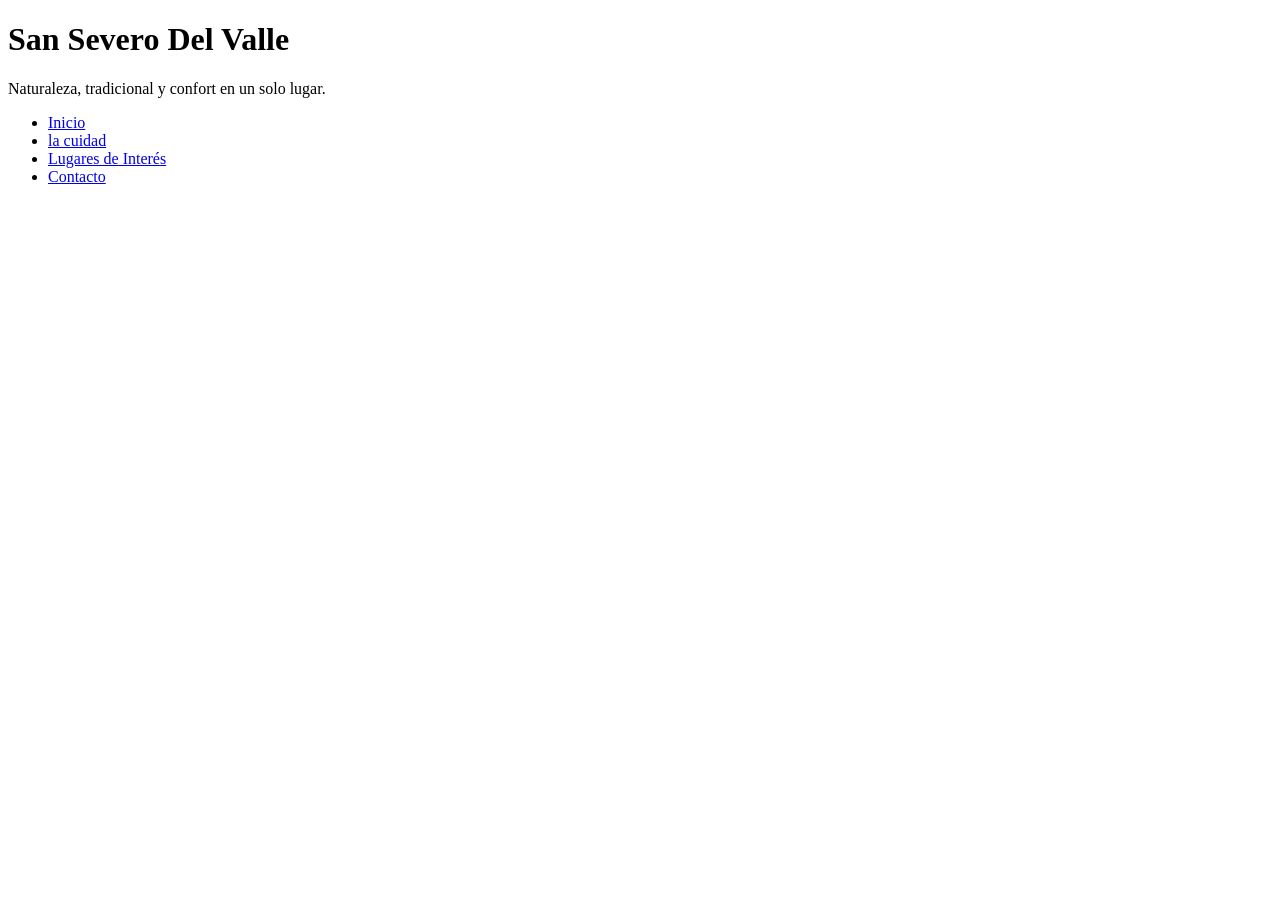
==== contacto.html @ 5fa0cb8b "feat: estructura base de la pagina de contacto con header y nav" ====
<!DOCTYPE html>
<html lang="es">
    <head>
        <meta charset="UTF-8">
        <meta name="viewport" content="width=device-width, initial-scale=1.0">
        <title> Contacto- Oficina de San Severo del Valle </title>
    </head>
    <body>

     <header>
        <h1>San Severo Del Valle</h1>
        <p>Naturaleza, tradicional y confort en un solo lugar. </p>
        <nav arial-label="menu principal"> 
         <ul>
          <li><a href="index.html">Inicio</a></li>
          <li><a href="ciudad.html">la cuidad</a></li>
          <li><a href="lugares.html">Lugares de Interés</a></li>
          <li><a href="contacto.html" aria-current="page">Contacto</a></li>
         </ul>
        </nav>
     </header>   
  
     <main>

     </main>
     <footer>

     </footer>
     </body>
</html>
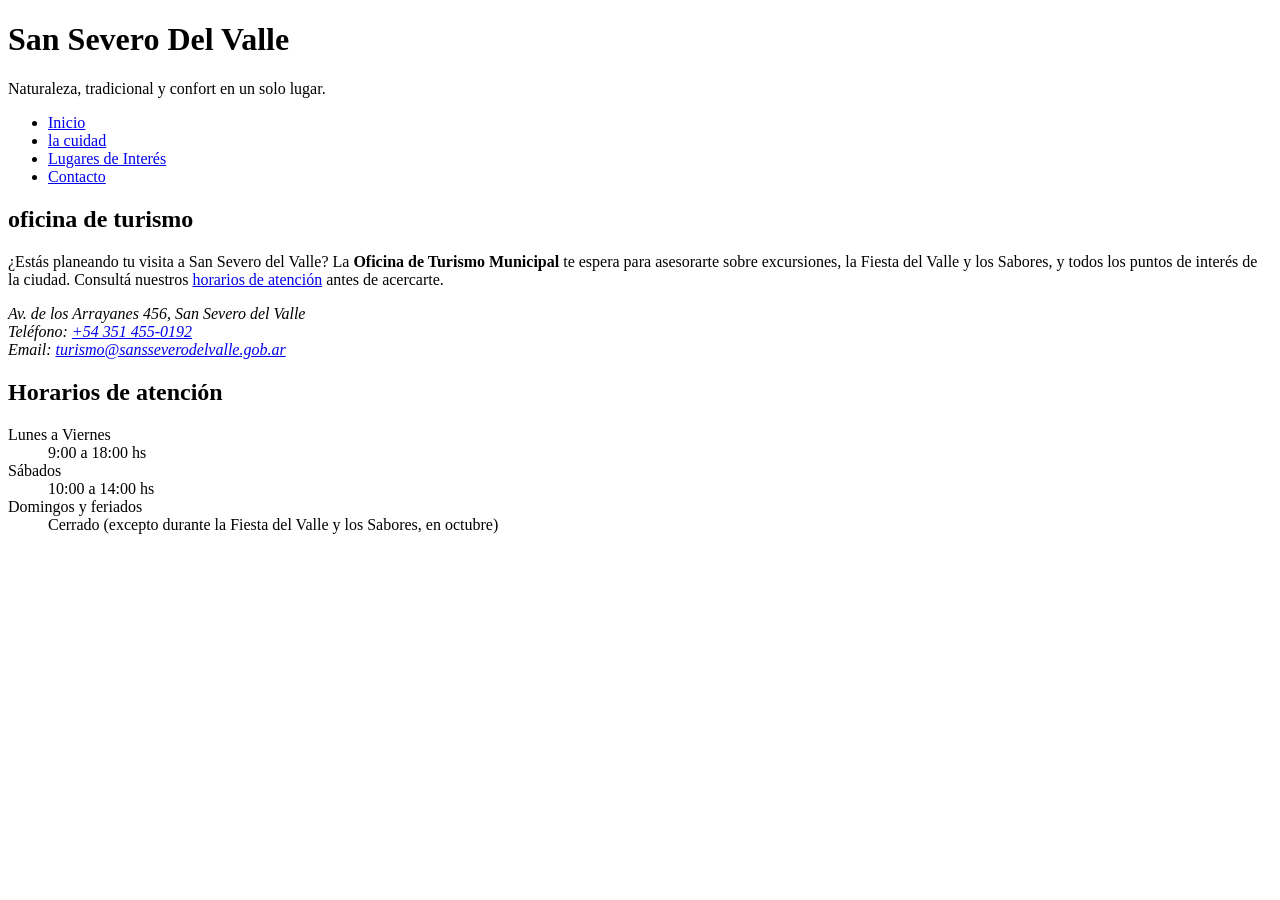
==== commit 88b9d79a: "feat: agrego seccion de informacion de contacto y horarios" ====
--- a/contacto.html
+++ b/contacto.html
@@ -21,10 +21,35 @@
      </header>   
   
      <main>
+        <section id="iformacion">
+          <h2> oficina de turismo</h2>
+         <p> ¿Estás planeando tu visita a San Severo del Valle? La <strong>Oficina de Turismo
+         Municipal</strong> te espera para asesorarte sobre excursiones, la Fiesta del Valle
+         y los Sabores, y todos los puntos de interés de la ciudad. Consultá nuestros
+         <a href="#horarios">horarios de atención</a> antes de acercarte.</p>
+        <address>
+             Av. de los Arrayanes 456, San Severo del Valle<br>
+        Teléfono: <a href="tel:+543514550192">+54 351 455-0192</a><br>
+        Email: <a href="mailto:turismo@sansseverodelvalle.gob.ar">turismo@sansseverodelvalle.gob.ar</a>
+        </address>
+        </section>
+    
+        <section id="horarios">
+      <h2>Horarios de atención</h2>
+      <dl>
+        <dt>Lunes a Viernes</dt>
+        <dd>9:00 a 18:00 hs</dd>
 
-     </main>
+        <dt>Sábados</dt>
+        <dd>10:00 a 14:00 hs</dd>
+
+        <dt>Domingos y feriados</dt>
+        <dd>Cerrado (excepto durante la Fiesta del Valle y los Sabores, en octubre)</dd>
+      </dl>
+    </section>
+    </main>
      <footer>
 
      </footer>
      </body>
-</html>
+</html>
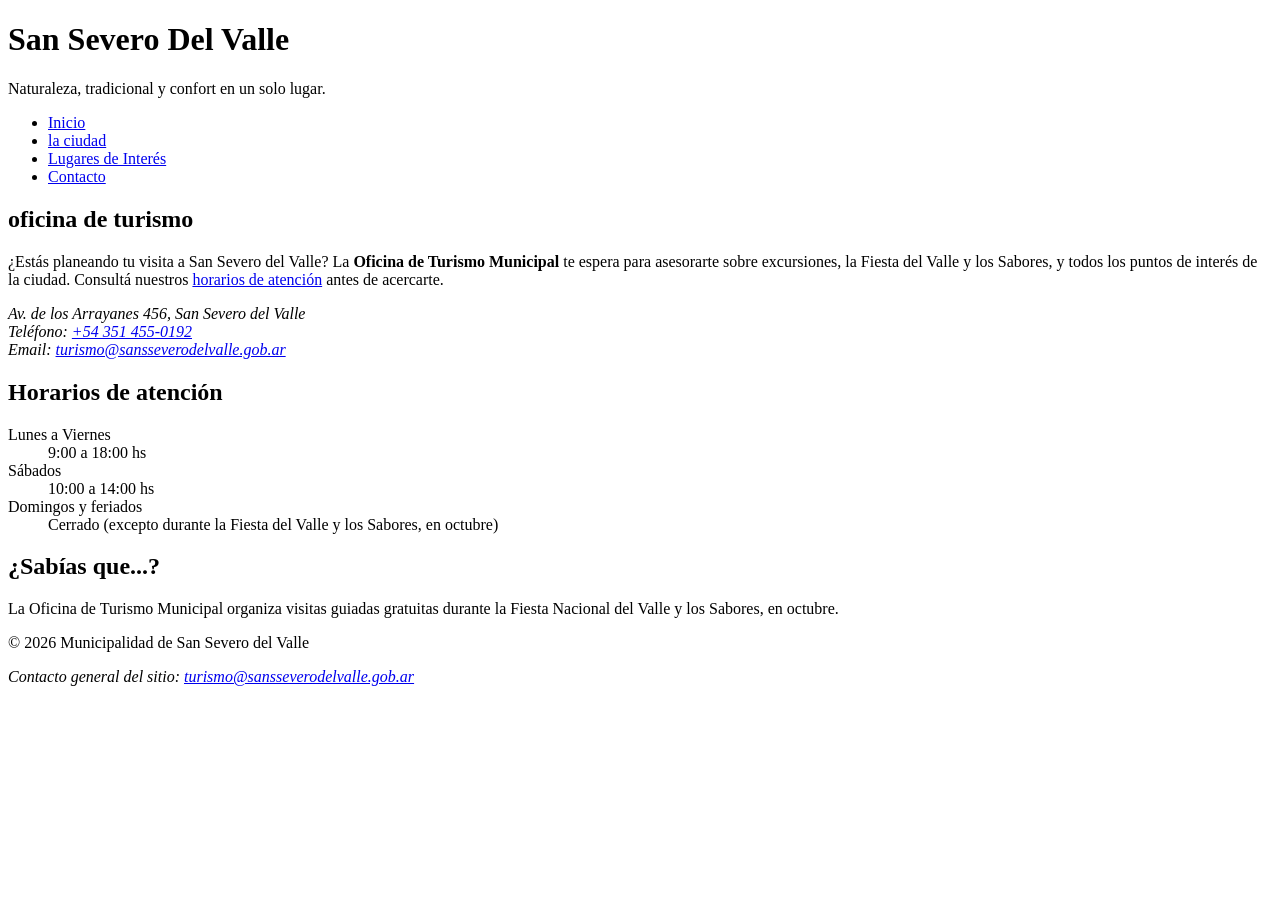
==== commit abcf9ae3: "feat: estructura semántica y accesible de contacto.html" ====
--- a/contacto.html
+++ b/contacto.html
@@ -3,17 +3,17 @@
     <head>
         <meta charset="UTF-8">
         <meta name="viewport" content="width=device-width, initial-scale=1.0">
-        <title> Contacto- Oficina de San Severo del Valle </title>
+        <title> Contacto - Oficina de San Severo del Valle </title>
     </head>
     <body>
 
      <header>
         <h1>San Severo Del Valle</h1>
         <p>Naturaleza, tradicional y confort en un solo lugar. </p>
-        <nav arial-label="menu principal"> 
+        <nav aria-label="menu principal"> 
          <ul>
           <li><a href="index.html">Inicio</a></li>
-          <li><a href="ciudad.html">la cuidad</a></li>
+          <li><a href="ciudad.html">la ciudad</a></li>
           <li><a href="lugares.html">Lugares de Interés</a></li>
           <li><a href="contacto.html" aria-current="page">Contacto</a></li>
          </ul>
@@ -21,7 +21,7 @@
      </header>   
   
      <main>
-        <section id="iformacion">
+        <section id="informacion">
           <h2> oficina de turismo</h2>
          <p> ¿Estás planeando tu visita a San Severo del Valle? La <strong>Oficina de Turismo
          Municipal</strong> te espera para asesorarte sobre excursiones, la Fiesta del Valle
@@ -47,8 +47,17 @@
         <dd>Cerrado (excepto durante la Fiesta del Valle y los Sabores, en octubre)</dd>
       </dl>
     </section>
+      <aside>
+          <h2>¿Sabías que...?</h2>
+          <p>La Oficina de Turismo Municipal organiza visitas guiadas gratuitas durante
+          la Fiesta Nacional del Valle y los Sabores, en octubre.</p>
+        </aside>
     </main>
      <footer>
+        <p>&copy; 2026 Municipalidad de San Severo del Valle</p>
+        <address>
+          Contacto general del sitio: <a href="mailto:turismo@sansseverodelvalle.gob.ar">turismo@sansseverodelvalle.gob.ar</a>
+        </address>
 
      </footer>
      </body>
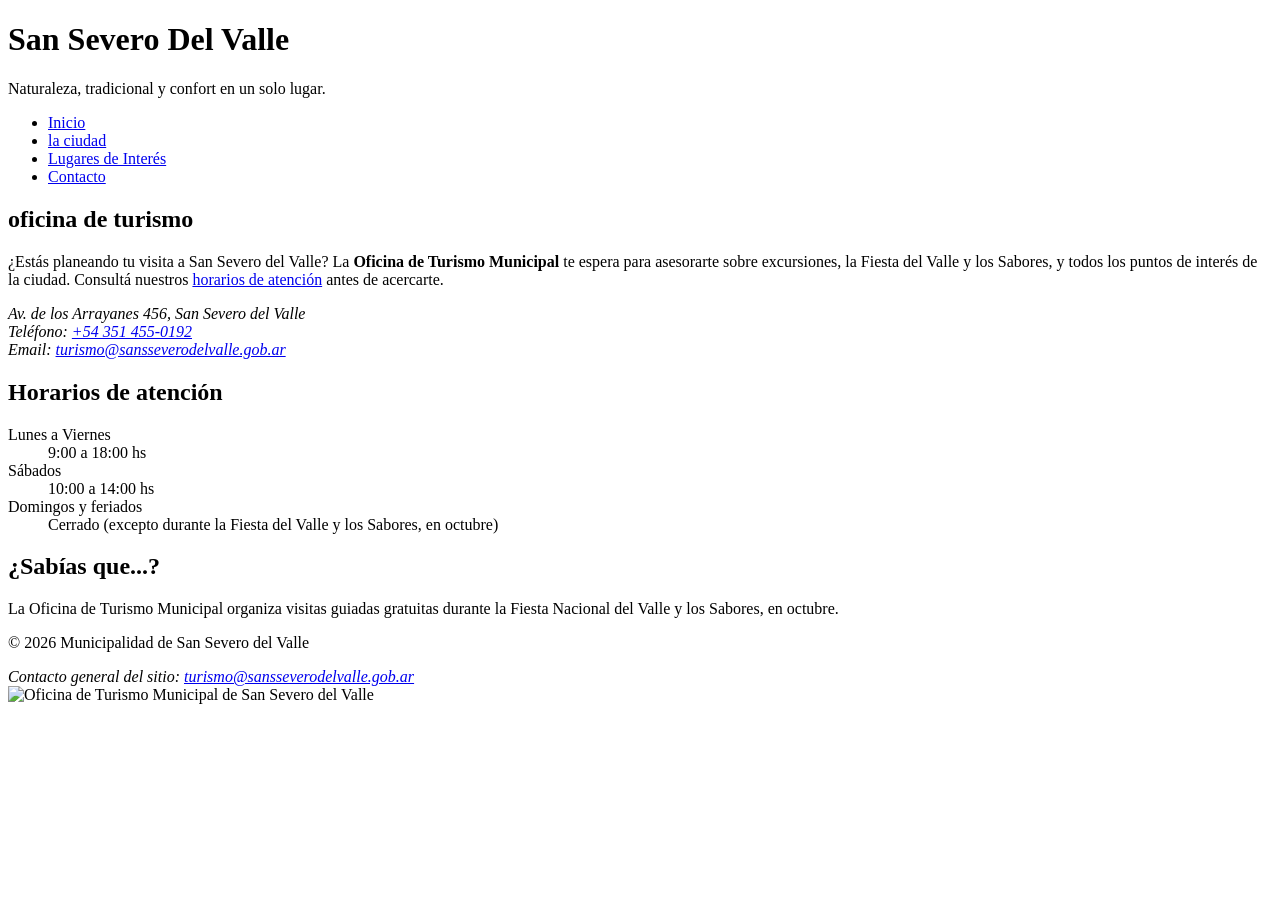
==== commit 1b363bb2: "imagen de la oficina de turismo municipal de contacto.html" ====
--- a/contacto.html
+++ b/contacto.html
@@ -59,6 +59,7 @@
           Contacto general del sitio: <a href="mailto:turismo@sansseverodelvalle.gob.ar">turismo@sansseverodelvalle.gob.ar</a>
         </address>
 
+      <img src="img.oficina-turismo.jpg" alt="Oficina de Turismo Municipal de San Severo del Valle" width="1536" height="1024">
      </footer>
      </body>
 </html>
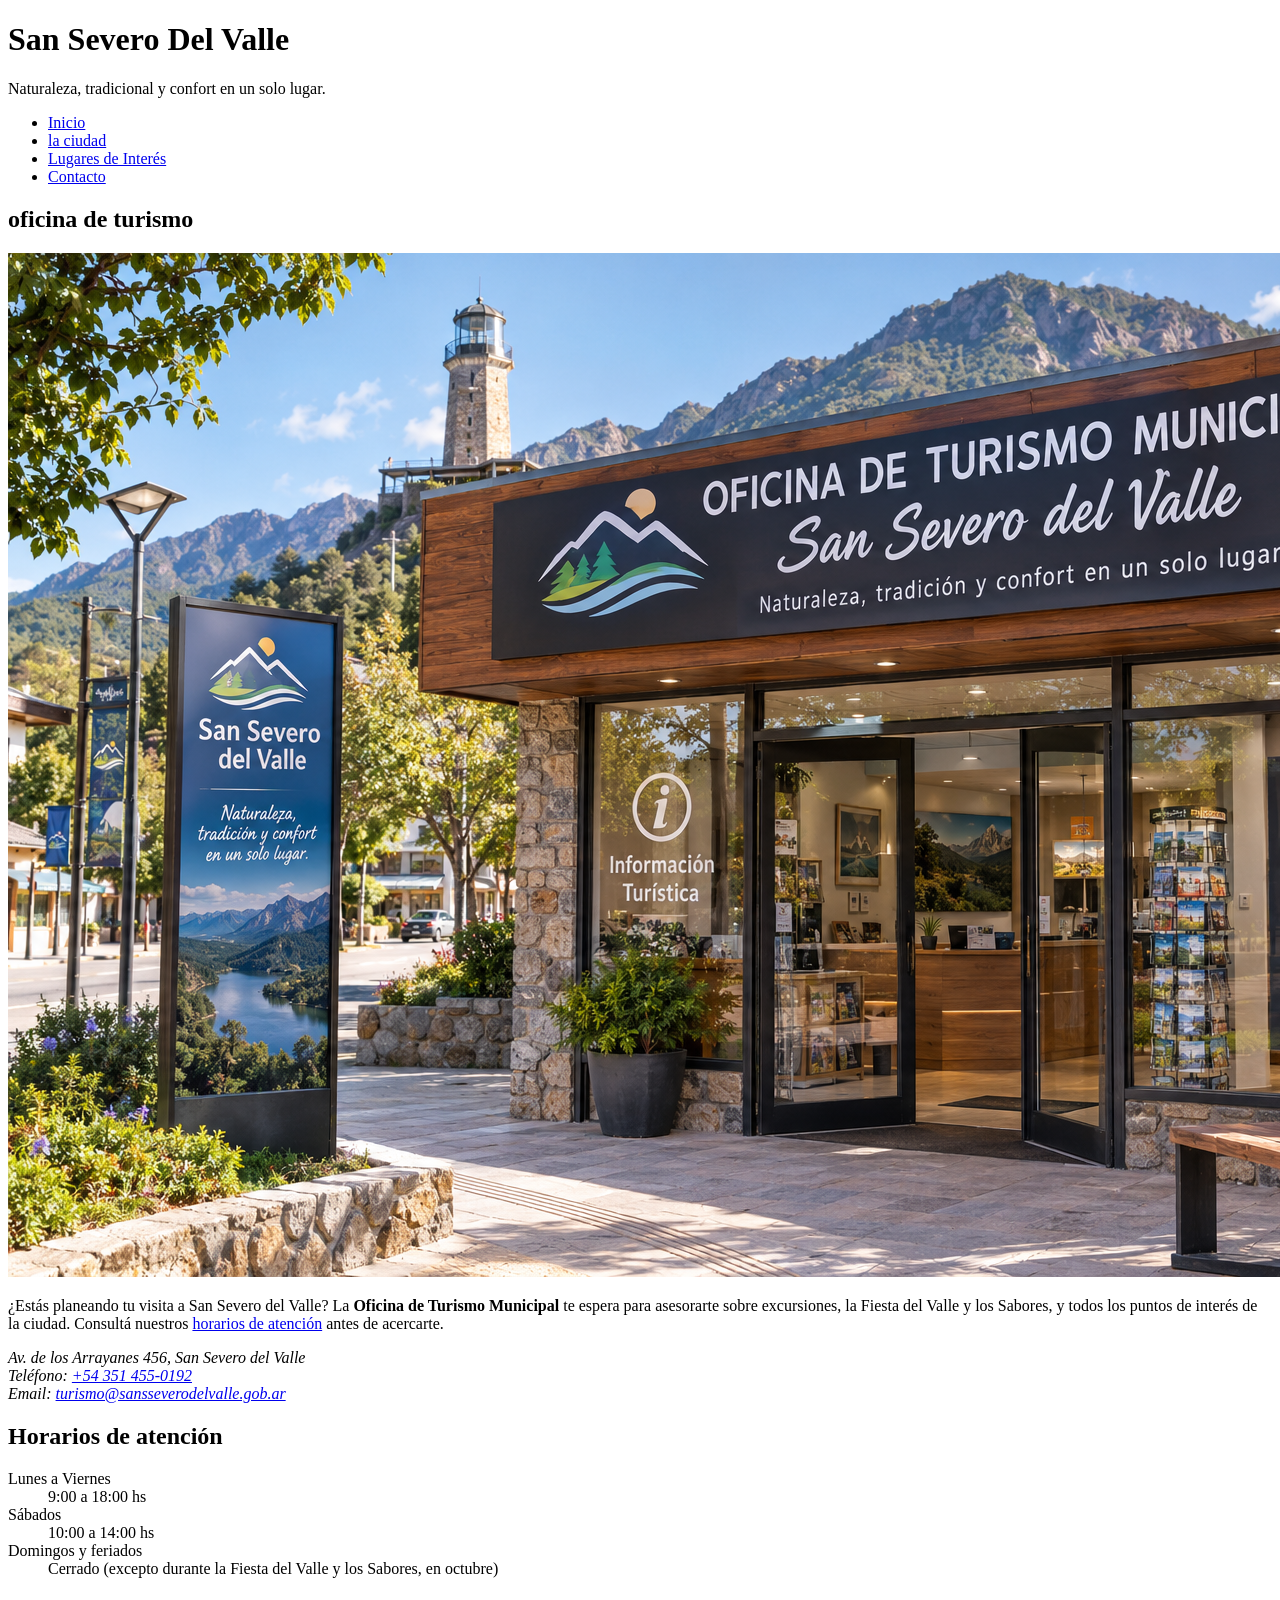
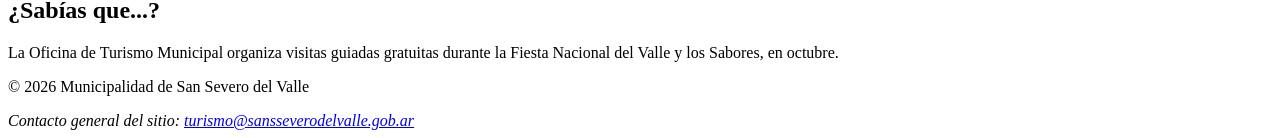
==== commit cb1f720c: "feat: vinculo estilos.css en contacto.html" ====
--- a/contacto.html
+++ b/contacto.html
@@ -4,6 +4,7 @@
         <meta charset="UTF-8">
         <meta name="viewport" content="width=device-width, initial-scale=1.0">
         <title> Contacto - Oficina de San Severo del Valle </title>
+         <link rel="stylesheet" href="css/estilos.css">
     </head>
     <body>
 
@@ -23,6 +24,7 @@
      <main>
         <section id="informacion">
           <h2> oficina de turismo</h2>
+          <img src="img/imgoficina-turismo.png.png" alt="Oficina de Turismo Municipal de San Severo del Valle" width="1536" height="1024">
          <p> ¿Estás planeando tu visita a San Severo del Valle? La <strong>Oficina de Turismo
          Municipal</strong> te espera para asesorarte sobre excursiones, la Fiesta del Valle
          y los Sabores, y todos los puntos de interés de la ciudad. Consultá nuestros
@@ -58,8 +60,6 @@
         <address>
           Contacto general del sitio: <a href="mailto:turismo@sansseverodelvalle.gob.ar">turismo@sansseverodelvalle.gob.ar</a>
         </address>
-
-      <img src="img.oficina-turismo.jpg" alt="Oficina de Turismo Municipal de San Severo del Valle" width="1536" height="1024">
      </footer>
-     </body>
-</html>+     </body> 
+</html>
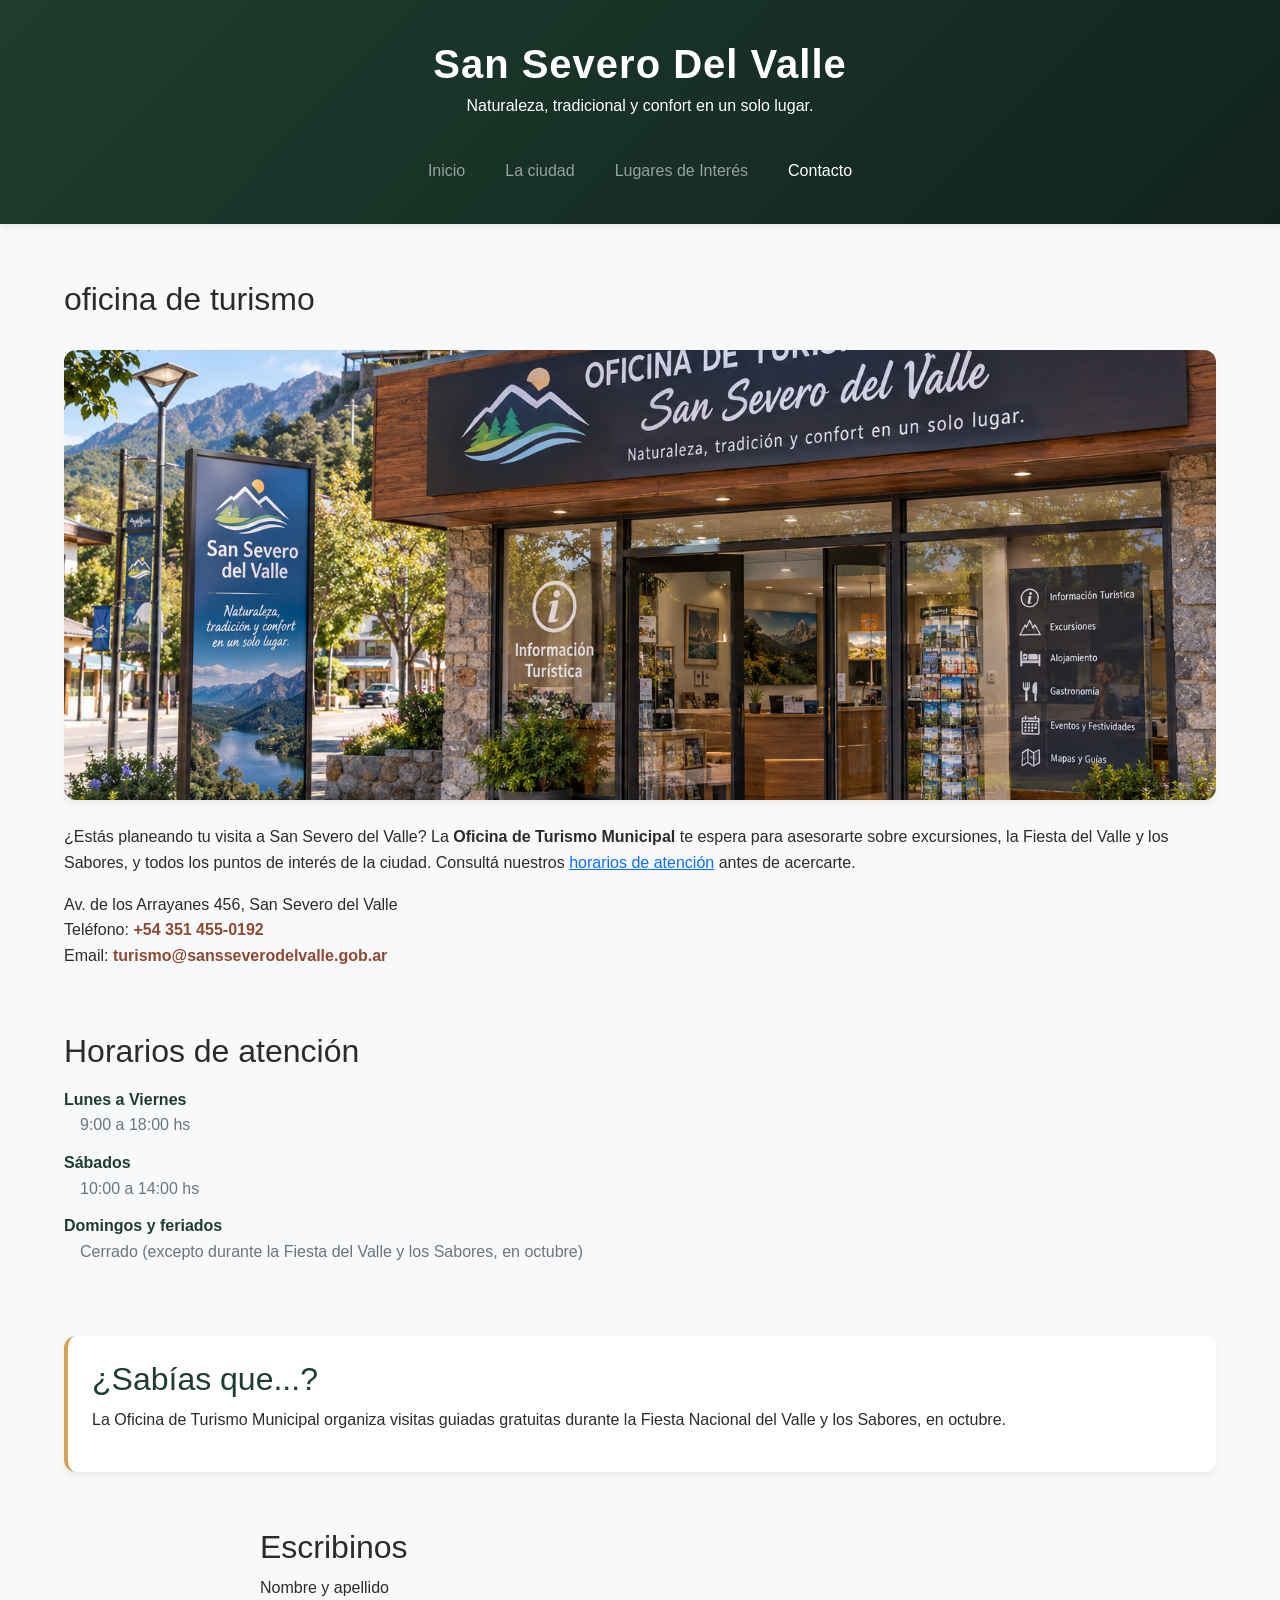
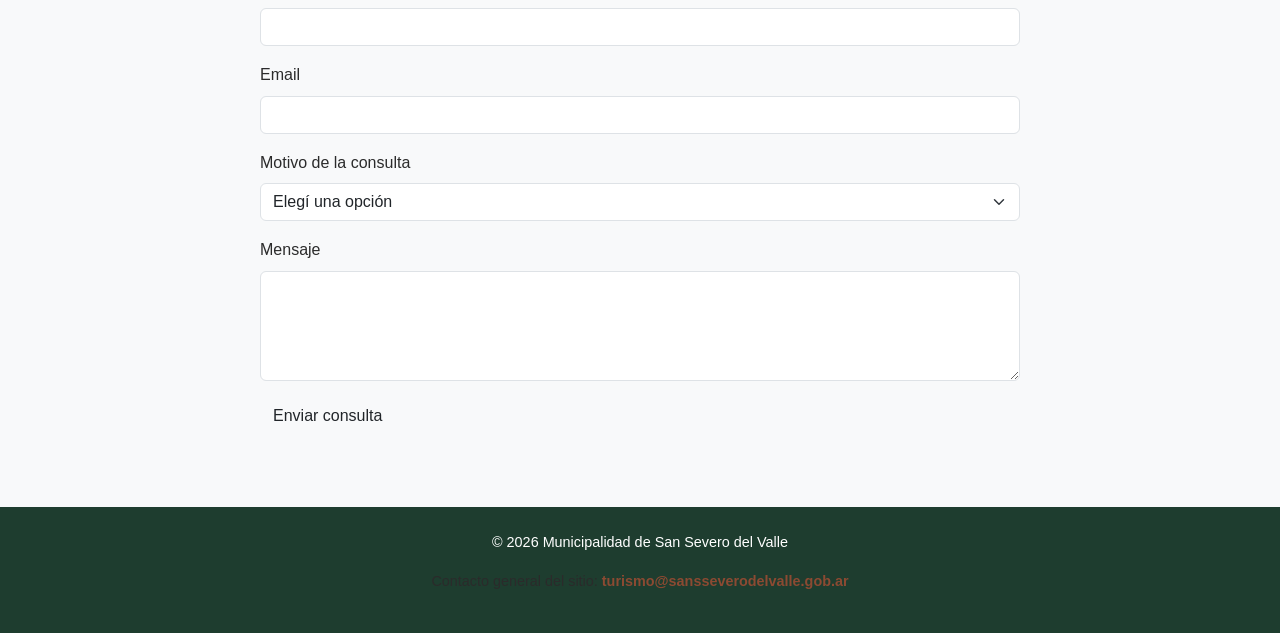
==== commit 72d59089: "feat: integro Bootstrap 5 — navbar responsiva y grilla de contenido" ====
--- a/contacto.html
+++ b/contacto.html
@@ -4,6 +4,7 @@
         <meta charset="UTF-8">
         <meta name="viewport" content="width=device-width, initial-scale=1.0">
         <title> Contacto - Oficina de San Severo del Valle </title>
+        <link href="https://cdn.jsdelivr.net/npm/bootstrap@5.3.3/dist/css/bootstrap.min.css" rel="stylesheet">
          <link rel="stylesheet" href="css/estilos.css">
     </head>
     <body>
@@ -11,14 +12,23 @@
      <header>
         <h1>San Severo Del Valle</h1>
         <p>Naturaleza, tradicional y confort en un solo lugar. </p>
-        <nav aria-label="menu principal"> 
-         <ul>
-          <li><a href="index.html">Inicio</a></li>
-          <li><a href="ciudad.html">la ciudad</a></li>
-          <li><a href="lugares.html">Lugares de Interés</a></li>
-          <li><a href="contacto.html" aria-current="page">Contacto</a></li>
-         </ul>
-        </nav>
+      <nav class="navbar navbar-dark navbar-expand-lg" aria-label="menu principal">
+    <div class="container justify-content-center">
+    <button class="navbar-toggler" type="button" data-bs-toggle="collapse"
+            data-bs-target="#menuPrincipal" aria-controls="menuPrincipal"
+            aria-expanded="false" aria-label="Mostrar u ocultar el menú">
+      <span class="navbar-toggler-icon"></span>
+    </button>
+    <div class="collapse navbar-collapse justify-content-center" id="menuPrincipal">
+      <ul class="navbar-nav">
+        <li class="nav-item"><a class="nav-link" href="index.html">Inicio</a></li>
+        <li class="nav-item"><a class="nav-link" href="ciudad.html">La ciudad</a></li>
+        <li class="nav-item"><a class="nav-link" href="lugares.html">Lugares de Interés</a></li>
+        <li class="nav-item"><a class="nav-link active" href="contacto.html" aria-current="page">Contacto</a></li>
+      </ul>
+    </div>
+  </div>
+       </nav>
      </header>   
   
      <main>
@@ -54,6 +64,43 @@
           <p>La Oficina de Turismo Municipal organiza visitas guiadas gratuitas durante
           la Fiesta Nacional del Valle y los Sabores, en octubre.</p>
         </aside>
+  <section id="formulario">
+  <div class="row">
+    <div class="col-md-8 mx-auto">
+      <h2>Escribinos</h2>
+      <div id="mensaje-form" role="alert" aria-live="polite"></div>
+
+      <form id="form-contacto" novalidate>
+        <div class="mb-3">
+          <label for="nombre" class="form-label">Nombre y apellido</label>
+          <input type="text" class="form-control" id="nombre">
+          <div class="invalid-feedback">Ingresá tu nombre.</div>
+        </div>
+        <div class="mb-3">
+          <label for="email" class="form-label">Email</label>
+          <input type="email" class="form-control" id="email">
+          <div class="invalid-feedback">Ingresá un email válido (debe incluir @).</div>
+        </div>
+        <div class="mb-3">
+          <label for="asunto" class="form-label">Motivo de la consulta</label>
+          <select class="form-select" id="asunto">
+            <option value="">Elegí una opción</option>
+            <option>Excursiones y visitas guiadas</option>
+            <option>Fiesta del Valle y los Sabores</option>
+            <option>Otro</option>
+          </select>
+          <div class="invalid-feedback">Elegí un motivo.</div>
+        </div>
+        <div class="mb-3">
+          <label for="mensaje" class="form-label">Mensaje</label>
+          <textarea class="form-control" id="mensaje" rows="4"></textarea>
+          <div class="invalid-feedback">Escribí tu mensaje.</div>
+        </div>
+        <button type="submit" class="btn btn-boton">Enviar consulta</button>
+      </form>
+    </div>
+  </div>
+</section>
     </main>
      <footer>
         <p>&copy; 2026 Municipalidad de San Severo del Valle</p>
@@ -61,5 +108,7 @@
           Contacto general del sitio: <a href="mailto:turismo@sansseverodelvalle.gob.ar">turismo@sansseverodelvalle.gob.ar</a>
         </address>
      </footer>
+   <script src="https://cdn.jsdelivr.net/npm/bootstrap@5.3.3/dist/js/bootstrap.bundle.min.js"></script>
+   <script src="js/contacto.js"></script>
      </body> 
 </html>
--- a/css/estilos.css
+++ b/css/estilos.css
@@ -0,0 +1,259 @@
+:root {
+  --verde-principal: #1e3d2f;
+  --terracota-secundario: #8c4a32;
+  --dorado-detalle: #d4a359;
+  --fondo-claro: #f8f9fa;
+  --blanco-caja: #ffffff;
+  --texto-oscuro: #2b2b2b;
+  --texto-suave: #6c757d;
+  --fuente-base: 'Segoe UI', Roboto, Helvetica, Arial, sans-serif;
+  --sombra-suave: 0 4px 6px rgba(0,0,0,0.05);
+  --sombra-fuerte: 0 10px 15px rgba(0,0,0,0.1);
+  --borde-redondeado: 12px;
+}
+
+* {
+  box-sizing: border-box;
+  margin: 0;
+  padding: 0;
+}
+
+body {
+  font-family: var(--fuente-base);
+  background-color: var(--fondo-claro);
+  color: var(--texto-oscuro);
+  line-height: 1.6;
+}
+
+/* Encabezado y Menú */
+header {
+  background: linear-gradient(135deg, var(--verde-principal), #11241c);
+  color: #ffffff;
+  padding: 2.5rem 1rem 1.5rem 1rem;
+  text-align: center;
+  box-shadow: var(--sombra-suave);
+}
+
+header h1 {
+  font-size: 2.5rem;
+  letter-spacing: 1px;
+  margin-bottom: 0.3rem;
+  font-weight: 700;
+}
+
+header p em {
+  color: var(--dorado-detalle);
+  font-style: normal;
+  font-size: 1.1rem;
+}
+
+nav {
+  margin-top: 1.5rem;
+}
+
+nav ul {
+  list-style: none;
+  display: flex;
+  justify-content: center;
+  gap: 1.5rem;
+  flex-wrap: wrap;
+}
+
+nav a {
+  color: #ffffff;
+  text-decoration: none;
+  font-weight: 600;
+  padding: 0.5rem 1rem;
+  border-radius: 20px;
+  transition: all 0.3s ease;
+}
+
+nav a:hover {
+  background-color: var(--dorado-detalle);
+  color: var(--verde-principal);
+}
+
+/* Contenido Principal */
+main {
+  max-width: 1200px;
+  margin: 2rem auto;
+  padding: 0 1.5rem;
+}
+
+.titulo-seccion {
+  font-size: 2rem;
+  color: var(--verde-principal);
+  border-bottom: 3px solid var(--dorado-detalle);
+  display: inline-block;
+  padding-bottom: 0.3rem;
+  margin-bottom: 0.5rem;
+}
+
+.subtitulo-seccion {
+  color: var(--texto-suave);
+  margin-bottom: 2rem;
+  font-size: 1.05rem;
+}
+
+/* Contenedor de las tarjetas */
+.grilla-tarjetas {
+  display: grid;
+  grid-template-columns: repeat(auto-fit, minmax(320px, 1fr));
+  gap: 2rem;
+  margin-bottom: 3.5rem;
+}
+
+/* Tarjeta individual */
+.tarjeta {
+  background-color: var(--blanco-caja);
+  border-radius: var(--borde-redondeado);
+  overflow: hidden;
+  box-shadow: var(--sombra-suave);
+  transition: transform 0.3s ease, box-shadow 0.3s ease;
+  display: flex;
+  flex-direction: column;
+}
+
+.tarjeta:hover {
+  transform: translateY(-5px);
+  box-shadow: var(--sombra-fuerte);
+}
+
+/* Galería de fotos dentro de la tarjeta */
+.fotos-tarjeta {
+  display: grid;
+  grid-template-columns: 1fr;
+  gap: 2px;
+  background-color: #eee;
+  max-height: 250px;
+  overflow: hidden;
+}
+
+.fotos-tarjeta img {
+  width: 100%;
+  height: 250px;
+  object-fit: cover;
+  transition: transform 0.5s ease;
+}
+
+.tarjeta:hover .fotos-tarjeta img {
+  transform: scale(1.03);
+}
+
+/* Texto y detalles de la tarjeta */
+.info-tarjeta {
+  padding: 1.5rem;
+  display: flex;
+  flex-direction: column;
+  flex-grow: 1;
+}
+
+.info-tarjeta h3 {
+  color: var(--terracota-secundario);
+  font-size: 1.35rem;
+  margin-bottom: 0.75rem;
+}
+
+.info-tarjeta p {
+  color: var(--texto-oscuro);
+  font-size: 0.95rem;
+  margin-bottom: 1rem;
+}
+
+.info-tarjeta figurecaption {
+  font-size: 0.85rem;
+  color: var(--texto-suave);
+  font-style: italic;
+  margin-top: auto;
+  border-top: 1px solid #f0f0f0;
+  padding-top: 0.5rem;
+}
+
+/* Pie de página */
+footer {
+  background-color: var(--verde-principal);
+  color: #ffffff;
+  text-align: center;
+  padding: 1.5rem;
+  margin-top: 3rem;
+  font-size: 0.9rem;
+}
+
+/* = Contacto , información, horarios, aside e imagen = */
+
+/* Espaciado entre secciones del main */
+section {
+  padding: 1.5rem 0;
+}
+
+/* Direcciones de contacto */
+address {
+  font-style: normal;
+  line-height: 1.6;
+  margin-top: 1rem;
+  color: var(--texto-oscuro);
+}
+
+address a {
+  color: var(--terracota-secundario);
+  text-decoration: none;
+  font-weight: 600;
+}
+
+address a:hover {
+  color: var(--dorado-detalle);
+}
+
+/* Lista de horarios (dl/dt/dd) */
+dl {
+  margin: 1rem 0;
+}
+
+dt {
+  font-weight: 700;
+  color: var(--verde-principal);
+  margin-top: 0.75rem;
+}
+
+dd {
+  margin-left: 1rem;
+  margin-bottom: 0.5rem;
+  color: var(--texto-suave);
+}
+
+/* Aside "¿Sabías que...?" */
+aside {
+  background-color: var(--blanco-caja);
+  border-left: 4px solid var(--dorado-detalle);
+  border-radius: var(--borde-redondeado);
+  padding: 1.5rem;
+  margin: 2rem 0;
+  box-shadow: var(--sombra-suave);
+}
+
+aside h2 {
+  color: var(--verde-principal);
+  margin-bottom: 0.5rem;
+}
+
+/* Imagen de la oficina */
+#informacion img {
+  max-width: 100%;
+  width: 100%;
+  max-height: 400px;      
+  object-fit: cover;      
+  height: auto;
+  border-radius: var(--borde-redondeado);
+  box-shadow: var(--sombra-fuerte);
+  margin: 1.5rem 0;
+}
+/* == Index — imágenes sueltas en la sección de información == */
+
+#informacion img {
+  width: 100%;
+  max-height: 450px;
+  object-fit: cover;
+  border-radius: var(--borde-redondeado);
+  box-shadow: var(--sombra-suave);
+  margin: 1.5rem 0;
+}
